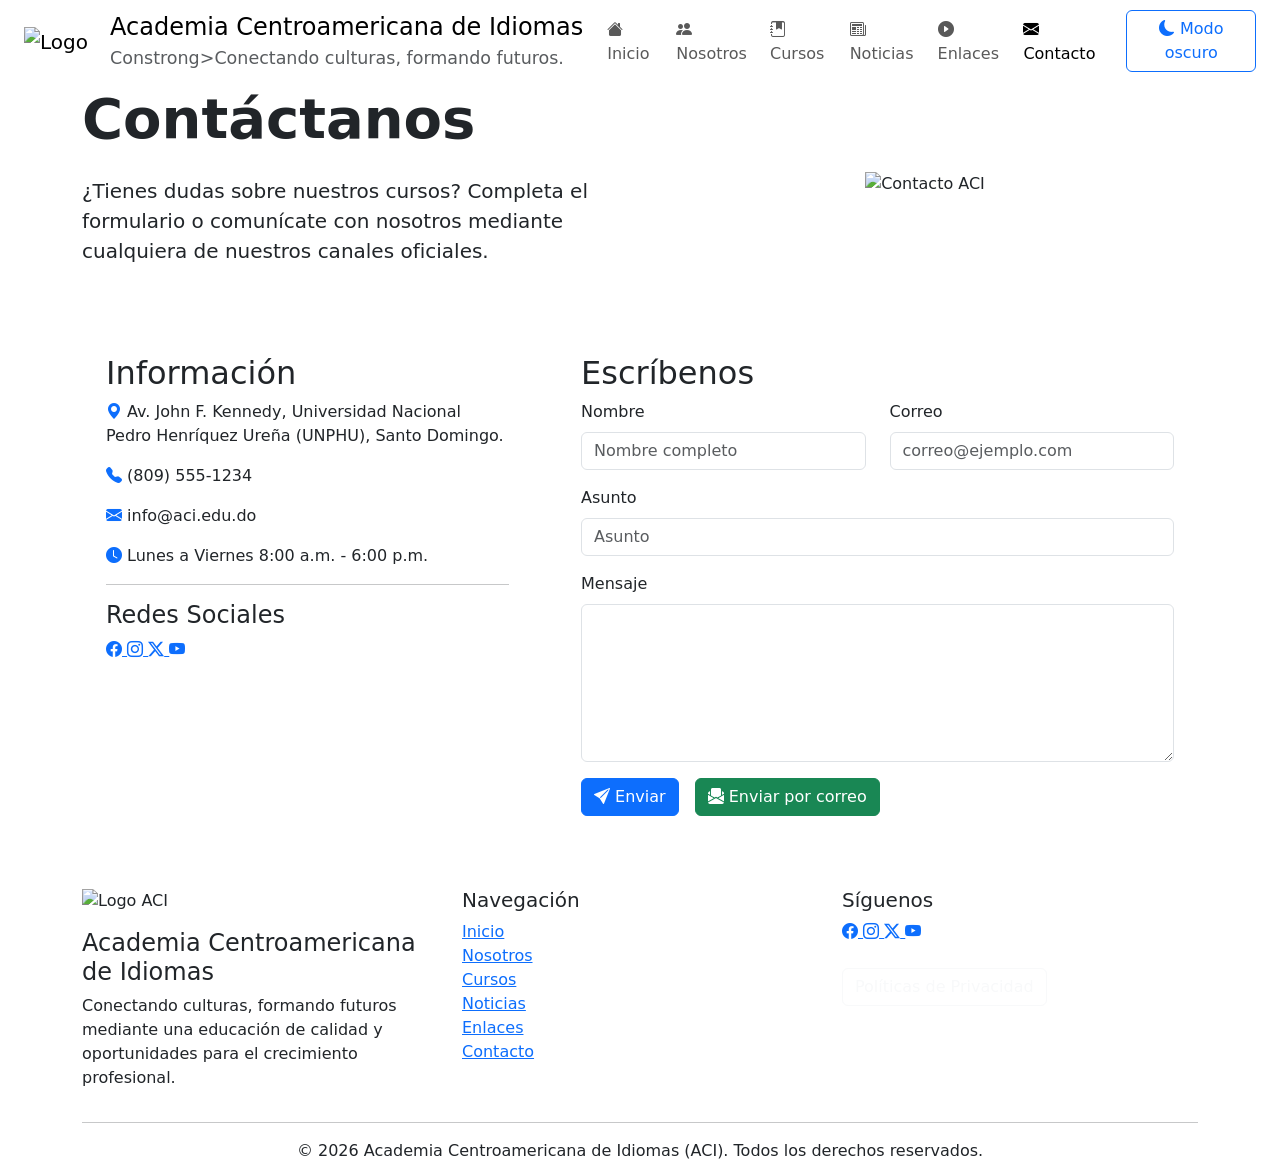
==== contacto.html @ aee4d866 "Add files via upload" ====
<!DOCTYPE html>
<html lang="es">

<head>
<meta charset="UTF-8">
        <!--
    Aplica el modo oscuro antes de que la página se dibuje
    para evitar el destello del tema claro.
-->
        <script>

            if (localStorage.getItem("modo") === "oscuro") {

                document.documentElement.classList.add("modo-oscuro");

            }

        </script>
        
    <meta name="viewport" content="width=device-width, initial-scale=1.0">
    <meta name="description"
        content="Academia Centroamericana de Idiomas (ACI). Aprende idiomas con profesores calificados mediante una metodología moderna e innovadora.">
    <meta name="keywords"
        content="idiomas, academia, centroamérica, ACI, aprender, cursos, inglés, francés, alemán, italiano, portugués, República Dominicana">
    <meta name="robots" content="index, follow">
    <meta name="author" content="Suero R.">

    <title>Contacto | Academia Centroamericana de Idiomas</title>

    <!-- Favicon -->
    <link rel="icon" href="img/logoACI.png">
    <link rel="icon"
        href="data:image/svg+xml,<svg xmlns=%22http://www.w3.org/2000/svg%22 viewBox=%220 0 100 100%22><text y=%22.9em%22 font-size=%2290%22>📞</text></svg>">

    <!-- Google Fonts -->
    <link rel="preconnect" href="https://fonts.googleapis.com">
    <link rel="preconnect" href="https://fonts.gstatic.com" crossorigin>
    <link href="https://fonts.googleapis.com/css2?family=Poppins:wght@300;400;500;600;700&display=swap"
        rel="stylesheet">

    <!-- Bootstrap -->
    <link href="https://cdn.jsdelivr.net/npm/bootstrap@5.3.8/dist/css/bootstrap.min.css" rel="stylesheet">
    <link rel="stylesheet" href="https://cdn.jsdelivr.net/npm/bootstrap-icons@1.13.1/font/bootstrap-icons.min.css">

    <!-- CSS del proyecto -->
    <link rel="stylesheet" href="css/variables.css">
    <link rel="stylesheet" href="css/estilos.css">
    <link rel="stylesheet" href="css/navbar.css">
    <link rel="stylesheet" href="css/hero.css">
    <link rel="stylesheet" href="css/cards.css">
    <link rel="stylesheet" href="css/footer.css">
    <link rel="stylesheet" href="css/modoOscuro.css">
    <link rel="stylesheet" href="css/responsive.css">

</head>

<body>

    <!-- ==========================================================
        ENCABEZADO DEL SITIO
        ========================================================== -->

    <header>

        <nav class="navbar navbar-expand-lg">
            <div class="container-fluid px-4">

                <a class="navbar-brand d-flex align-items-center" href="index.html">

                    <img src="img/logoACI.png" alt="Logo ACI" width="70" class="me-3">

                    <div>

                        <h1 class="fs-4 mb-0">

                            Academia Centroamericana de Idiomas

                        </h1>

                        <small class="text-muted">

                            Constrong>Conectando culturas, formando futuros.</strong>

                        </small>

                    </div>

                </a>

                <button class="navbar-toggler" type="button" data-bs-toggle="collapse" data-bs-target="#menuPrincipal">

                    <span class="navbar-toggler-icon"></span>

                </button>

                <div class="collapse navbar-collapse" id="menuPrincipal">

                    <ul class="navbar-nav ms-auto">

                        <li class="nav-item">

                            <a class="nav-link" href="index.html">

                                <i class="bi bi-house-fill"></i>

                                Inicio

                            </a>

                        </li>

                        <li class="nav-item">

                            <a class="nav-link" href="nosotros.html">

                                <i class="bi bi-people-fill"></i>

                                Nosotros

                            </a>

                        </li>

                        <li class="nav-item">

                            <a class="nav-link" href="cursos.html">

                                <i class="bi bi-journal-bookmark-fill"></i>

                                Cursos

                            </a>

                        </li>

                        <li class="nav-item">

                            <a class="nav-link" href="noticias.html">

                                <i class="bi bi-newspaper"></i>

                                Noticias

                            </a>

                        </li>

                        <li class="nav-item">

                            <a class="nav-link" href="enlaces.html">

                                <i class="bi bi-play-circle-fill"></i>

                                Enlaces

                            </a>

                        </li>

                        <li class="nav-item">

                            <a class="nav-link active" href="contacto.html">

                                <i class="bi bi-envelope-fill"></i>

                                Contacto

                            </a>

                        </li>

                        <li class="nav-item ms-lg-3">

                            <button id="modoOscuro" class="btn btn-outline-primary">

                                <i class="bi bi-moon-fill"></i>

                                Modo oscuro

                            </button>

                        </li>

                    </ul>

                </div>

            </div>

        </nav>

    </header>

    <!-- ==========================================================
        CONTENIDO PRINCIPAL
        ========================================================== -->

    <main>

    <!--
        ==========================================================
        PORTADA
        Presenta la sección de contacto de la academia.
        ==========================================================
    -->

    <section class="hero">

        <div class="container">

            <div class="row align-items-center">

                <div class="col-lg-6">

                    <h2 class="display-4 fw-bold">

                        Contáctanos

                    </h2>

                    <p class="lead mt-4">

                        ¿Tienes dudas sobre nuestros cursos?
                        Completa el formulario o comunícate con nosotros
                        mediante cualquiera de nuestros canales oficiales.

                    </p>

                </div>

                <div class="col-lg-6 text-center">

                    <img
                        src="img/concato.jpg"
                        class="img-fluid hero-imagen"
                        alt="Contacto ACI">

                </div>

            </div>

        </div>

    </section>

    <!--
        ==========================================================
        INFORMACIÓN DE CONTACTO
        ==========================================================
    -->

    <section class="container my-5">

        <div class="row g-4">

            <div class="col-lg-5">

                <div class="tarjeta-aci p-4 h-100">

                    <h2 class="titulo-seccion">

                        Información

                    </h2>

                    <p>

                        <i class="bi bi-geo-alt-fill text-primary"></i>

                        Av. John F. Kennedy,
                        Universidad Nacional Pedro Henríquez Ureña (UNPHU),
                        Santo Domingo.

                    </p>

                    <p>

                        <i class="bi bi-telephone-fill text-primary"></i>

                        (809) 555-1234

                    </p>

                    <p>

                        <i class="bi bi-envelope-fill text-primary"></i>

                        info@aci.edu.do

                    </p>

                    <p>

                        <i class="bi bi-clock-fill text-primary"></i>

                        Lunes a Viernes
                        8:00 a.m. - 6:00 p.m.

                    </p>

                    <hr>

                    <h4>

                        Redes Sociales

                    </h4>

                    <div class="redes-sociales">

                        <a href="#">

                            <i class="bi bi-facebook"></i>

                        </a>

                        <a href="#">

                            <i class="bi bi-instagram"></i>

                        </a>

                        <a href="#">

                            <i class="bi bi-twitter-x"></i>

                        </a>

                        <a href="#">

                            <i class="bi bi-youtube"></i>

                        </a>

                    </div>

                </div>

            </div>

            <!-- ======================================================
                 FORMULARIO
                 ====================================================== -->

            <div class="col-lg-7">

                <div class="tarjeta-aci p-4">

                    <h2 class="titulo-seccion">

                        Escríbenos

                    </h2>

                    <form id="formContacto">

                        <div class="row">

                            <div class="col-md-6 mb-3">

                                <label class="form-label">

                                    Nombre

                                </label>

                                <input
                                    type="text"
                                    id="nombreContacto"
                                    class="form-control"
                                    placeholder="Nombre completo">

                            </div>

                            <div class="col-md-6 mb-3">

                                <label class="form-label">

                                    Correo

                                </label>

                                <input
                                    type="email"
                                    id="correoContacto"
                                    class="form-control"
                                    placeholder="correo@ejemplo.com">

                            </div>

                        </div>

                        <div class="mb-3">

                            <label class="form-label">

                                Asunto

                            </label>

                            <input
                                type="text"
                                id="asuntoContacto"
                                class="form-control"
                                placeholder="Asunto">

                        </div>

                        <div class="mb-3">

                            <label class="form-label">

                                Mensaje

                            </label>

                            <textarea
                                id="mensajeContacto"
                                rows="6"
                                class="form-control"
                                placeholder="Escriba aquí su mensaje">

                            </textarea>

                        </div>

                        <div class="d-flex gap-3 flex-wrap">

                            <button
                                type="submit"
                                class="btn btn-primary">

                                <i class="bi bi-send-fill"></i>

                                Enviar

                            </button>

                            <a
                                href="mailto:info@aci.edu.do?subject=Consulta desde la página web"
                                class="btn btn-success">

                                <i class="bi bi-envelope-paper-fill"></i>

                                Enviar por correo

                            </a>

                        </div>

                    </form>

                </div>

            </div>

        </div>

    </section>

</main>

<!--
    Toast mostrado cuando el formulario se envía correctamente.
-->
<div class="toast-container position-fixed bottom-0 end-0 p-3">

    <div
        id="toastContacto"
        class="toast text-bg-primary border-0"
        role="alert">

        <div class="d-flex">

            <div class="toast-body">

                <i class="bi bi-check-circle-fill"></i>

                ¡Gracias por contactarnos! Hemos recibido tu mensaje.

            </div>

            <button
                type="button"
                class="btn-close btn-close-white me-2 m-auto"
                data-bs-dismiss="toast">

            </button>

        </div>

    </div>

</div>

        <!--
        ==========================================================
        MODAL DE INSCRIPCIÓN
        Permite al visitante solicitar información o inscribirse
        en cualquiera de los cursos sin salir de la página.
        ==========================================================
    -->
        <div class="modal fade" id="modalInscripcion" tabindex="-1" aria-labelledby="tituloModal" aria-hidden="true">

            <div class="modal-dialog modal-lg">

                <div class="modal-content">

                    <form id="formInscripcion">

                        <div class="modal-header">

                            <h2 class="modal-title fs-4" id="tituloModal">

                                Solicitud de inscripción

                            </h2>

                            <button type="button" class="btn-close" data-bs-dismiss="modal" aria-label="Cerrar">

                            </button>

                        </div>

                        <div class="modal-body">

                            <div class="row">

                                <div class="col-md-6 mb-3">

                                    <label class="form-label">

                                        Nombre completo

                                    </label>

                                    <input type="text" class="form-control" id="nombre" placeholder="Escriba su nombre">

                                </div>

                                <div class="col-md-6 mb-3">

                                    <label class="form-label">

                                        Correo electrónico

                                    </label>

                                    <input type="email" class="form-control" id="correo"
                                        placeholder="correo@ejemplo.com">

                                </div>

                            </div>

                            <div class="row">

                                <div class="col-md-6 mb-3">

                                    <label class="form-label">

                                        Teléfono

                                    </label>

                                    <input type="tel" class="form-control" id="telefono" placeholder="809-000-0000">

                                </div>

                                <div class="col-md-6 mb-3">

                                    <label class="form-label">

                                        Curso de interés

                                    </label>

                                    <select class="form-select" id="curso">

                                        <option selected>

                                            Seleccione un curso

                                        </option>

                                        <option>Inglés</option>

                                        <option>Francés</option>

                                        <option>Alemán</option>

                                        <option>Italiano</option>

                                        <option>Portugués</option>

                                    </select>

                                </div>

                            </div>

                            <div class="mb-3">

                                <label class="form-label">

                                    Nivel

                                </label>

                                <select class="form-select" id="nivel">

                                    <option selected>

                                        Seleccione un nivel

                                    </option>

                                    <option>Básico</option>

                                    <option>Intermedio</option>

                                    <option>Avanzado</option>

                                </select>

                            </div>

                            <div class="mb-3">

                                <label class="form-label">

                                    Mensaje

                                </label>

                                <textarea class="form-control" id="mensaje" rows="5"
                                    placeholder="Escriba aquí su mensaje">

                            </textarea>

                            </div>

                        </div>

                        <div class="modal-footer">

                            <button type="button" class="btn btn-secondary" data-bs-dismiss="modal">

                                Cancelar

                            </button>

                            <button type="submit" class="btn btn-success">

                                <i class="bi bi-send-fill"></i>

                                Enviar solicitud

                            </button>

                        </div>

                    </form>

                </div>

            </div>

        </div>

    
    <!--
        ==========================================================
        PIE DE PÁGINA
        Contiene información institucional, enlaces rápidos,
        redes sociales y acceso a las políticas de privacidad.
        ==========================================================
    -->

    <footer class="footer-aci mt-5">

        <div class="container">

            <div class="row gy-4">

                <!-- Información institucional -->
                <div class="col-lg-4">

                    <img src="img/logoACI.png" alt="Logo ACI" width="90">

                    <h4 class="mt-3">

                        Academia Centroamericana de Idiomas

                    </h4>

                    <p>

                        Conectando culturas, formando futuros mediante una educación
                        de calidad y oportunidades para el crecimiento profesional.

                    </p>

                </div>

                <!-- Navegación -->
                <div class="col-lg-4">

                    <h5>

                        Navegación

                    </h5>

                    <ul class="list-unstyled">

                        <li>

                            <a href="index.html">

                                Inicio

                            </a>

                        </li>

                        <li>

                            <a href="nosotros.html">

                                Nosotros

                            </a>

                        </li>

                        <li>

                            <a href="cursos.html">

                                Cursos

                            </a>

                        </li>

                        <li>

                            <a href="noticias.html">

                                Noticias

                            </a>

                        </li>

                        <li>

                            <a href="enlaces.html">

                                Enlaces

                            </a>

                        </li>

                        <li>

                            <a href="contacto.html">

                                Contacto

                            </a>

                        </li>

                    </ul>

                </div>

                <!-- Redes sociales -->
                <div class="col-lg-4">

                    <h5>

                        Síguenos

                    </h5>

                    <div class="redes-sociales mb-4">

                        <a href="#">

                            <i class="bi bi-facebook"></i>

                        </a>

                        <a href="#">

                            <i class="bi bi-instagram"></i>

                        </a>

                        <a href="#">

                            <i class="bi bi-twitter-x"></i>

                        </a>

                        <a href="#">

                            <i class="bi bi-youtube"></i>

                        </a>

                    </div>

                    <button class="btn btn-outline-light" data-bs-toggle="modal" data-bs-target="#modalPrivacidad">

                        Políticas de Privacidad

                    </button>

                </div>

            </div>

            <hr>

            <div class="text-center">

                <p class="mb-0">

                    © 2026 Academia Centroamericana de Idiomas (ACI). Todos los derechos reservados.

                </p>

            </div>

        </div>

    </footer>

    <!--
        ==========================================================
        MODAL DE POLÍTICAS DE PRIVACIDAD
        Se muestra sin necesidad de abandonar la página.
        ==========================================================
    -->

    <div class="modal fade" id="modalPrivacidad" tabindex="-1" aria-hidden="true">

        <div class="modal-dialog modal-lg">

            <div class="modal-content">

                <div class="modal-header">

                    <h2 class="modal-title fs-4">

                        Políticas de Privacidad

                    </h2>

                    <button type="button" class="btn-close" data-bs-dismiss="modal">

                    </button>

                </div>

                <div class="modal-body">

                    <p>

                        Academia Centroamericana de Idiomas (ACI) protege la
                        información personal suministrada por sus estudiantes y
                        visitantes.

                    </p>

                    <p>

                        Los datos recopilados mediante los formularios del sitio
                        únicamente serán utilizados para responder solicitudes de
                        información, procesos de inscripción y comunicación
                        institucional.

                    </p>

                    <p>

                        La academia no comparte información personal con terceros
                        sin autorización del usuario, salvo cuando sea requerido
                        por la legislación vigente.

                    </p>

                    <p>

                        Al utilizar este sitio web, el visitante acepta estas
                        políticas de privacidad.

                    </p>

                </div>

                <div class="modal-footer">

                    <button type="button" class="btn btn-primary" data-bs-dismiss="modal">

                        Entendido

                    </button>

                </div>

            </div>

        </div>

    </div>

    <!-- ==========================================================
        JAVASCRIPT
        ========================================================== -->

    <!-- Bootstrap -->
    <script src="https://cdn.jsdelivr.net/npm/bootstrap@5.3.8/dist/js/bootstrap.bundle.min.js"></script>

    <!-- Archivos JavaScript del proyecto -->
    <script src="js/app.js"></script>
    <script src="js/darkmode.js"></script>
    <script src="js/contacto.js"></script>

</body>

</html>
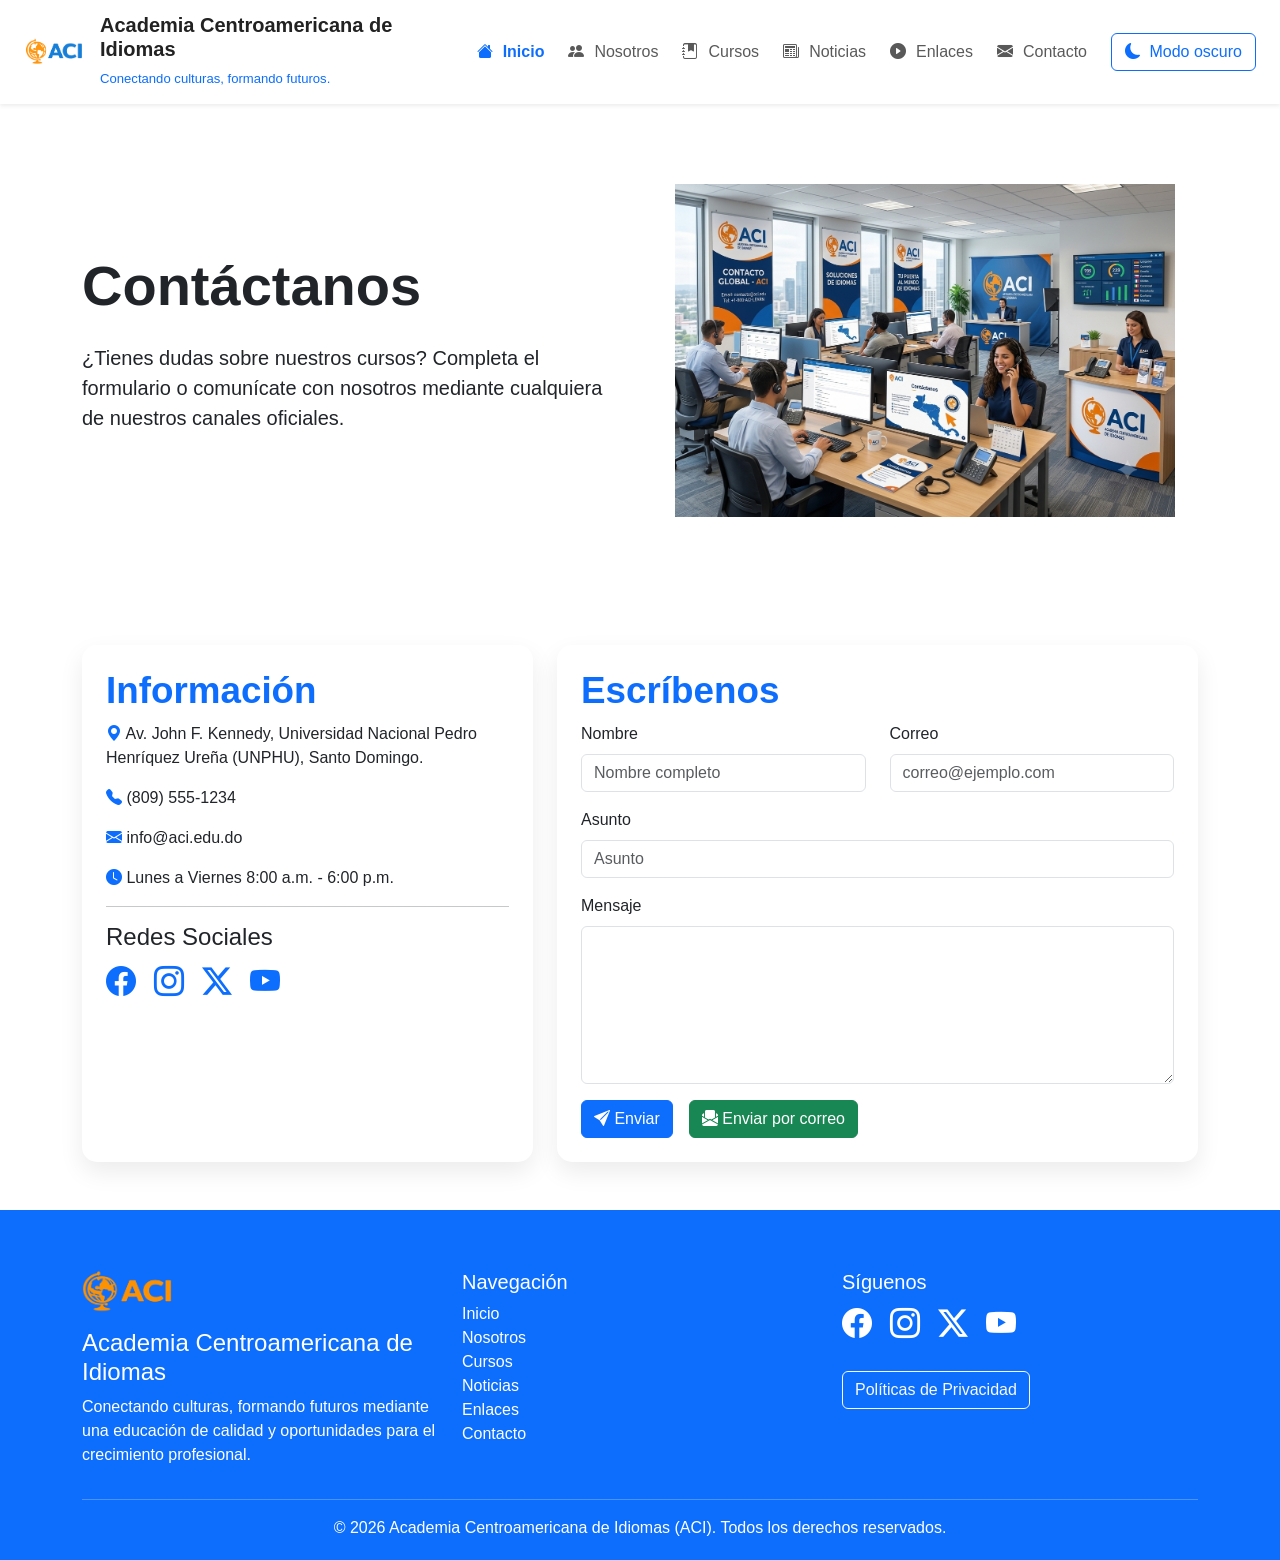
==== commit 9e97b07d: "Correcciones finales del sitio web Se corrigió el diseño responsive, navbar y mejoras visuales." ====
--- a/contacto.html
+++ b/contacto.html
@@ -62,25 +62,22 @@
 
     <header>
 
-        <nav class="navbar navbar-expand-lg">
+        <nav class="navbar navbar-expand-lg bg-white shadow-sm py-2">
+
             <div class="container-fluid px-4">
 
                 <a class="navbar-brand d-flex align-items-center" href="index.html">
 
-                    <img src="img/logoACI.png" alt="Logo ACI" width="70" class="me-3">
+                    <img src="img/logoACI.png" alt="Logo ACI" width="60" class="me-3">
 
                     <div>
 
-                        <h1 class="fs-4 mb-0">
-
+                        <h1 class="mb-0 nombre-aci">
                             Academia Centroamericana de Idiomas
-
                         </h1>
 
-                        <small class="text-muted">
-
-                            Constrong>Conectando culturas, formando futuros.</strong>
-
+                        <small class="slogan-aci">
+                            Conectando culturas, formando futuros.
                         </small>
 
                     </div>
@@ -93,87 +90,51 @@
 
                 </button>
 
-                <div class="collapse navbar-collapse" id="menuPrincipal">
-
-                    <ul class="navbar-nav ms-auto">
+                <div class="collapse navbar-collapse justify-content-end" id="menuPrincipal">
+
+                    <ul class="navbar-nav align-items-lg-center">
 
                         <li class="nav-item">
-
-                            <a class="nav-link" href="index.html">
-
-                                <i class="bi bi-house-fill"></i>
-
-                                Inicio
-
-                            </a>
-
+                            <a class="nav-link active" href="index.html">
+                                <i class="bi bi-house-fill me-1"></i>Inicio
+                            </a>
                         </li>
 
                         <li class="nav-item">
-
                             <a class="nav-link" href="nosotros.html">
-
-                                <i class="bi bi-people-fill"></i>
-
-                                Nosotros
-
-                            </a>
-
+                                <i class="bi bi-people-fill me-1"></i>Nosotros
+                            </a>
                         </li>
 
                         <li class="nav-item">
-
                             <a class="nav-link" href="cursos.html">
-
-                                <i class="bi bi-journal-bookmark-fill"></i>
-
-                                Cursos
-
-                            </a>
-
+                                <i class="bi bi-journal-bookmark-fill me-1"></i>Cursos
+                            </a>
                         </li>
 
                         <li class="nav-item">
-
                             <a class="nav-link" href="noticias.html">
-
-                                <i class="bi bi-newspaper"></i>
-
-                                Noticias
-
-                            </a>
-
+                                <i class="bi bi-newspaper me-1"></i>Noticias
+                            </a>
                         </li>
 
                         <li class="nav-item">
-
                             <a class="nav-link" href="enlaces.html">
-
-                                <i class="bi bi-play-circle-fill"></i>
-
-                                Enlaces
-
-                            </a>
-
+                                <i class="bi bi-play-circle-fill me-1"></i>Enlaces
+                            </a>
                         </li>
 
                         <li class="nav-item">
-
-                            <a class="nav-link active" href="contacto.html">
-
-                                <i class="bi bi-envelope-fill"></i>
-
-                                Contacto
-
-                            </a>
-
+                            <a class="nav-link" href="contacto.html">
+                                <i class="bi bi-envelope-fill me-1"></i>Contacto
+                            </a>
                         </li>
 
                         <li class="nav-item ms-lg-3">
 
                             <button id="modoOscuro" class="btn btn-outline-primary">
 
-                                <i class="bi bi-moon-fill"></i>
+                                <i class="bi bi-moon-fill me-1"></i>
 
                                 Modo oscuro
 
@@ -686,7 +647,7 @@
                 <!-- Información institucional -->
                 <div class="col-lg-4">
 
-                    <img src="img/logoACI.png" alt="Logo ACI" width="90">
+                    <img src="img/logoACI-footer.png" alt="Logo ACI" width="90">
 
                     <h4 class="mt-3">
 
--- a/css/variables.css
+++ b/css/variables.css
@@ -0,0 +1,91 @@
+/*
+    ==========================================================
+    VARIABLES GLOBALES DEL SITIO WEB
+    ----------------------------------------------------------
+    Este archivo centraliza los colores, tamaños y estilos
+    reutilizados en todas las páginas para mantener una
+    identidad visual uniforme y facilitar el mantenimiento.
+    ==========================================================
+*/
+
+:root {
+
+    /* =======================
+    PALETA DE COLORES
+       ======================= */
+
+    --color-primario: #0D6EFD;
+
+    --color-primario-hover: #0B5ED7;
+
+    --color-secundario: #0A4F9E;
+
+    --color-fondo: #FFFFFF;
+
+    --color-fondo-secundario: #F8F9FA;
+
+    --color-texto: #212529;
+
+    --color-texto-secundario: #6C757D;
+
+    --color-exito: #198754;
+
+    --color-advertencia: #FFC107;
+
+    --color-error: #DC3545;
+
+
+
+    /* =======================
+    TIPOGRAFÍA
+       ======================= */
+
+    --fuente-principal: 'Poppins', sans-serif;
+
+
+
+    /* =======================
+    ESPACIADOS
+       ======================= */
+
+    --espacio-xs: 10px;
+
+    --espacio-sm: 20px;
+
+    --espacio-md: 40px;
+
+    --espacio-lg: 70px;
+
+
+
+    /* =======================
+    BORDES
+       ======================= */
+
+    --radio-sm: 10px;
+
+    --radio-md: 15px;
+
+    --radio-lg: 25px;
+
+
+
+    /* =======================
+    SOMBRAS
+       ======================= */
+
+    --sombra-suave: 0 8px 20px rgba(0, 0, 0, .08);
+
+    --sombra-media: 0 12px 30px rgba(0, 0, 0, .12);
+
+    --sombra-hover: 0 15px 35px rgba(13, 110, 253, .20);
+
+
+
+    /* =======================
+    TRANSICIONES
+       ======================= */
+
+    --transicion: .30s;
+
+}
--- a/css/estilos.css
+++ b/css/estilos.css
@@ -0,0 +1,61 @@
+/* Aplica la fuente principal del sitio a todo el documento. */
+body {
+    font-family: 'Poppins', sans-serif;
+}
+
+/* Cambia suavemente los colores cuando exista alguna interacción. */
+* {
+    transition: .3s;
+}
+
+/*
+==========================================================
+TRANSICIONES GENERALES
+Permiten que los cambios visuales sean suaves.
+==========================================================
+*/
+
+body{
+
+    transition:
+
+        background-color .25s ease,
+
+        color .25s ease;
+
+}
+
+.navbar{
+
+    transition:
+
+        background-color .25s ease;
+
+}
+
+.card,
+.tarjeta-aci,
+.accordion-item,
+.modal-content,
+footer{
+
+    transition:
+
+        background-color .25s ease,
+
+        color .25s ease;
+
+}
+
+/*
+==========================================================
+EFECTO SOBRE LAS IMÁGENES
+Hace que aumenten ligeramente al pasar el mouse.
+==========================================================
+*/
+
+img:hover {
+
+    transform: scale(1.02);
+
+}
--- a/css/navbar.css
+++ b/css/navbar.css
@@ -0,0 +1,136 @@
+.navbar{
+
+    background:#fff;
+
+}
+
+.navbar-brand{
+
+    display:flex;
+
+    align-items:center;
+
+}
+
+.nombre-aci{
+
+    font-size:1.25rem;
+
+    font-weight:700;
+
+    color:#222;
+
+    margin:0;
+
+    line-height:1.2;
+
+    white-space:normal;
+
+}
+
+.slogan-aci{
+
+    font-size:.82rem;
+
+    color:#0D6EFD;
+
+}
+
+.navbar-nav .nav-link{
+
+    display:flex;
+
+    align-items:center;
+
+    gap:6px;
+
+    font-weight:500;
+
+    margin-left:8px;
+
+}
+
+.navbar-nav .nav-link:hover{
+
+    color:#0D6EFD;
+
+}
+
+.navbar-nav .nav-link.active{
+
+    color:#0D6EFD;
+
+    font-weight:600;
+
+}
+
+#modoOscuro{
+
+    width:145px;
+
+}
+
+@media(max-width:991px){
+
+.navbar-brand img{
+
+    width:55px;
+
+}
+
+.nombre-aci{
+
+    font-size:1rem;
+
+}
+
+.slogan-aci{
+
+    font-size:.72rem;
+
+}
+
+.navbar-nav{
+
+    margin-top:15px;
+
+}
+
+.navbar-nav .nav-link{
+
+    padding:12px 0;
+
+}
+
+#modoOscuro{
+
+    width:100%;
+
+    margin-top:10px;
+
+}
+
+@media (max-width:992px){
+
+    .navbar-brand{
+
+        max-width:75%;
+
+    }
+
+    .nombre-aci{
+
+        font-size:1rem;
+
+    }
+
+    .slogan-aci{
+
+        display:none;
+
+    }
+
+}
+
+
+}
--- a/css/hero.css
+++ b/css/hero.css
@@ -0,0 +1,106 @@
+/* Agrega espacio vertical alrededor de la portada principal. */
+.hero {
+    padding: 80px 0;
+}
+
+/* Limita el tamaño de la imagen para mantener un diseño equilibrado. */
+.hero-imagen {
+    max-width: 500px;
+}
+
+/* Redondea las imágenes del carrusel para dar una apariencia moderna. */
+/*
+==========================================================
+CARRUSEL
+----------------------------------------------------------
+Mantiene un tamaño uniforme y evita imágenes demasiado altas.
+==========================================================
+*/
+
+.carousel {
+
+    max-width: 1100px;
+
+    margin: 0 auto;
+
+}
+
+.carousel img {
+
+    width: 100%;
+
+    height: 450px;
+
+    object-fit: cover;
+
+    border-radius: 15px;
+
+}
+
+/* Mejora la legibilidad del texto mostrado sobre las imágenes. */
+.carousel-caption {
+
+    background: rgba(0, 0, 0, .45);
+
+    border-radius: 12px;
+
+    padding: 18px;
+
+    bottom: 35px;
+
+}
+
+/* ==========================================================
+   ANIMACIÓN SUAVE DE LA IMAGEN PRINCIPAL
+========================================================== */
+
+.hero-float {
+
+    animation: jellyEntrada .9s cubic-bezier(.25, .8, .25, 1);
+
+    transform-origin: center;
+
+}
+
+@keyframes jellyEntrada {
+
+    0% {
+
+        opacity: 0;
+
+        transform:
+            translateY(30px) scale(.92);
+
+    }
+
+    45% {
+
+        opacity: 1;
+
+        transform:
+            translateY(-8px) scale(1.02, .98);
+
+    }
+
+    70% {
+
+        transform:
+            translateY(4px) scale(.99, 1.01);
+
+    }
+
+    85% {
+
+        transform:
+            translateY(-2px) scale(1.005, .995);
+
+    }
+
+    100% {
+
+        transform:
+            translateY(0) scale(1);
+
+    }
+
+}
--- a/css/cards.css
+++ b/css/cards.css
@@ -0,0 +1,85 @@
+/* Da una apariencia uniforme a los títulos principales de cada sección. */
+.titulo-seccion {
+    font-size: 2.3rem;
+    font-weight: 700;
+    color: #0D6EFD;
+}
+
+/* Personaliza las tarjetas para diferenciarse del estilo básico de Bootstrap. */
+.tarjeta-aci {
+    border: none;
+    border-radius: 15px;
+    box-shadow: 0 10px 25px rgba(0,0,0,.08);
+}
+
+/* Agrega una animación suave cuando el usuario pasa el cursor sobre la tarjeta. */
+.tarjeta-aci:hover {
+    transform: translateY(-10px);
+    box-shadow: 0 15px 35px rgba(13,110,253,.20);
+}
+
+/* Aumenta el tamaño y el color de los iconos principales. */
+.icono-card {
+    font-size: 55px;
+    color: #0D6EFD;
+    margin-bottom: 20px;
+}
+
+/* ==========================================================
+   TARJETAS DE CURSOS
+   ----------------------------------------------------------
+   Personaliza la apariencia de las tarjetas utilizadas para
+   mostrar los idiomas impartidos por la academia.
+   ========================================================== */
+
+/* Da una apariencia moderna a las tarjetas de cursos. */
+.tarjeta-curso{
+
+    border:none;
+
+    border-radius:15px;
+
+    overflow:hidden;
+
+    box-shadow:0 8px 20px rgba(0,0,0,.08);
+
+}
+
+/* Agrega un efecto visual cuando el usuario pasa el cursor. */
+.tarjeta-curso:hover{
+
+    transform:translateY(-10px);
+
+    box-shadow:0 15px 35px rgba(13,110,253,.20);
+
+}
+
+/* Mantiene todas las imágenes con el mismo tamaño. */
+.tarjeta-curso img{
+
+    height:220px;
+
+    object-fit:cover;
+
+}
+
+/* ==========================================================
+   LLAMADO A LA ACCIÓN (CTA)
+   ----------------------------------------------------------
+   Resalta la invitación principal para que el visitante
+   conozca los programas ofrecidos por la academia.
+   ========================================================== */
+
+/* Redondea la sección principal del llamado a la acción. */
+.bg-primary{
+
+    border-radius:20px;
+
+}
+
+/* Resalta el botón principal cuando el usuario pasa el cursor. */
+.bg-primary .btn:hover{
+
+    transform:scale(1.05);
+
+}
--- a/css/footer.css
+++ b/css/footer.css
@@ -0,0 +1,51 @@
+/* ==========================================================
+   PIE DE PÁGINA
+   ----------------------------------------------------------
+   Personaliza la apariencia del footer institucional y de
+   los enlaces mostrados al final del sitio.
+   ========================================================== */
+
+/* Define el color de fondo del pie de página. */
+.footer-aci{
+
+    background:#0D6EFD;
+
+    color:white;
+
+    padding:60px 0 20px;
+
+}
+
+/* Personaliza los enlaces del footer. */
+.footer-aci a{
+
+    color:white;
+
+    text-decoration:none;
+
+}
+
+/* Resalta los enlaces cuando el usuario pasa el cursor. */
+.footer-aci a:hover{
+
+    color:#FFD54F;
+
+}
+
+/* Organiza los iconos de redes sociales. */
+.redes-sociales{
+
+    display:flex;
+
+    gap:18px;
+
+    font-size:30px;
+
+}
+
+/* Agrega una animación a los iconos sociales. */
+.redes-sociales a:hover{
+
+    transform:translateY(-5px);
+
+}
--- a/css/modoOscuro.css
+++ b/css/modoOscuro.css
@@ -0,0 +1,119 @@
+/*
+==========================================================
+MODO OSCURO
+----------------------------------------------------------
+Estos estilos modifican los colores principales del sitio
+cuando el usuario activa el modo oscuro.
+==========================================================
+*/
+
+/* Fondo general del sitio. */
+html.modo-oscuro body {
+
+    background-color: #121212;
+
+    color: #F8F9FA;
+
+}
+
+/* Encabezado y barra de navegación. */
+html.modo-oscuro .navbar {
+
+    background-color: #1E1E1E !important;
+
+}
+
+/* Color de los enlaces del menú. */
+html.modo-oscuro .nav-link {
+
+    color: #F8F9FA !important;
+
+}
+
+/* Color del nombre de la academia. */
+html.modo-oscuro .navbar-brand h1 {
+
+    color: #FFFFFF;
+
+}
+
+/* Color del eslogan. */
+html.modo-oscuro .navbar-brand small {
+
+    color: #CCCCCC !important;
+
+}
+
+/* Tarjetas y acordeón. */
+html.modo-oscuro .card,
+html.modo-oscuro .accordion-item {
+
+    background-color: #1E1E1E;
+
+    color: #F8F9FA;
+
+}
+
+/* Contenido del acordeón. */
+html.modo-oscuro .accordion-button {
+
+    background-color: #2C2C2C;
+
+    color: #FFFFFF;
+
+}
+
+/* Acordeón abierto. */
+html.modo-oscuro .accordion-button:not(.collapsed) {
+
+    background-color: #0D6EFD;
+
+    color: #FFFFFF;
+
+}
+
+/* Formularios. */
+html.modo-oscuro .form-control,
+html.modo-oscuro .form-select {
+
+    background-color: #2B2B2B;
+
+    color: #FFFFFF;
+
+    border-color: #555555;
+
+}
+
+/* Placeholders. */
+html.modo-oscuro .form-control::placeholder {
+
+    color: #BDBDBD;
+
+}
+
+/* Modal. */
+html.modo-oscuro .modal-content {
+
+    background-color: #1E1E1E;
+
+    color: #F8F9FA;
+
+}
+
+/* Footer. */
+html.modo-oscuro footer {
+
+    background-color: #0F0F0F;
+
+}
+
+/* Comentarios. */
+html.modo-oscuro .list-group-item {
+
+    background-color: #252525;
+
+    color: #F8F9FA;
+
+    border-color: #3A3A3A;
+
+}
--- a/css/responsive.css
+++ b/css/responsive.css
@@ -0,0 +1,198 @@
+/* ==========================================================
+   TABLETS
+========================================================== */
+
+@media (max-width: 992px){
+
+    .navbar-brand h1{
+        font-size:1.2rem;
+    }
+
+    .navbar-brand small{
+        font-size:.75rem;
+    }
+
+    .hero{
+        padding:50px 0;
+    }
+
+    .hero h2{
+        font-size:3rem;
+    }
+
+    .hero p{
+        font-size:1.1rem;
+    }
+
+    .hero-imagen{
+        margin-top:40px;
+        max-width:100%;
+    }
+
+    .carousel img{
+        height:350px;
+    }
+
+}
+
+/* ==========================================================
+   CELULARES
+========================================================== */
+
+@media (max-width:768px){
+
+    .navbar-brand img{
+        width:55px !important;
+    }
+
+    .navbar-brand h1{
+
+        font-size:1rem;
+
+        line-height:1.2;
+
+    }
+
+    .navbar-brand small{
+
+        font-size:.70rem;
+
+    }
+
+    .hero{
+
+        text-align:center;
+
+        padding:40px 0;
+
+    }
+
+    .hero h2{
+
+        font-size:2.4rem;
+
+    }
+
+    .hero p{
+
+        font-size:1rem;
+
+    }
+
+    .hero .btn{
+
+        width:100%;
+
+        margin-bottom:12px;
+
+    }
+
+    .hero-imagen{
+
+        margin-top:35px;
+
+        max-width:100%;
+
+    }
+
+    .titulo-seccion{
+
+        font-size:2rem;
+
+    }
+
+    .carousel img{
+
+        height:230px;
+
+    }
+
+    .carousel-caption{
+
+        padding:10px;
+
+    }
+
+    .carousel-caption h3{
+
+        font-size:1.2rem;
+
+    }
+
+    .carousel-caption p{
+
+        font-size:.85rem;
+
+    }
+
+    iframe{
+
+        width:100% !important;
+
+        height:250px !important;
+
+    }
+
+    .footer-aci{
+
+        text-align:center;
+
+    }
+
+    .redes-sociales{
+
+        justify-content:center;
+
+    }
+
+}
+
+/* ==========================================================
+   CELULARES PEQUEÑOS
+========================================================== */
+
+@media (max-width:576px){
+
+    .navbar-brand{
+
+        max-width:70%;
+
+    }
+
+    .navbar-brand h1{
+
+        font-size:.9rem;
+
+    }
+
+    .navbar-brand small{
+
+        display:none;
+
+    }
+
+    .hero h2{
+
+        font-size:2rem;
+
+    }
+
+    .titulo-seccion{
+
+        font-size:1.7rem;
+
+    }
+
+    .card{
+
+        margin-bottom:20px;
+
+    }
+
+    .carousel img{
+
+        height:190px;
+
+    }
+
+}
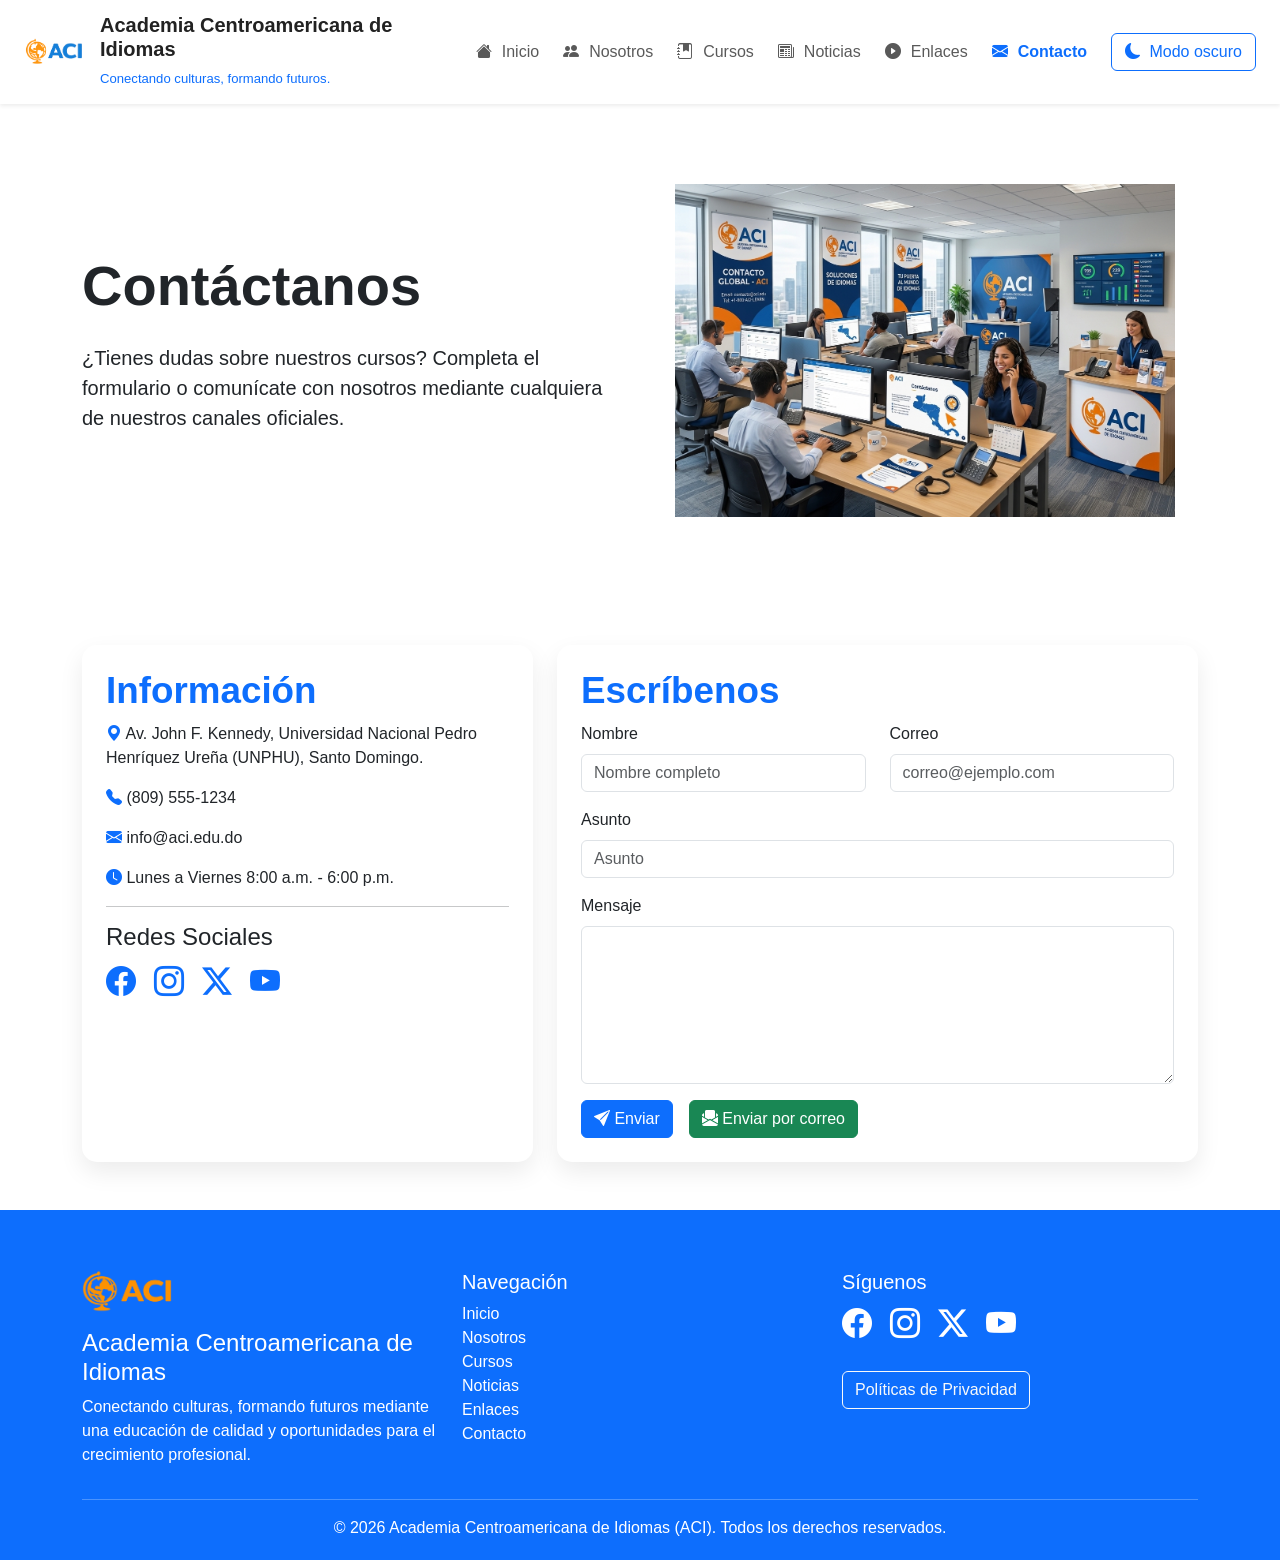
==== commit a351e168: "Add files via upload" ====
--- a/contacto.html
+++ b/contacto.html
@@ -95,7 +95,7 @@
                     <ul class="navbar-nav align-items-lg-center">
 
                         <li class="nav-item">
-                            <a class="nav-link active" href="index.html">
+                            <a class="nav-link" href="index.html">
                                 <i class="bi bi-house-fill me-1"></i>Inicio
                             </a>
                         </li>
@@ -125,7 +125,7 @@
                         </li>
 
                         <li class="nav-item">
-                            <a class="nav-link" href="contacto.html">
+                            <a class="nav-link active" href="contacto.html">
                                 <i class="bi bi-envelope-fill me-1"></i>Contacto
                             </a>
                         </li>
